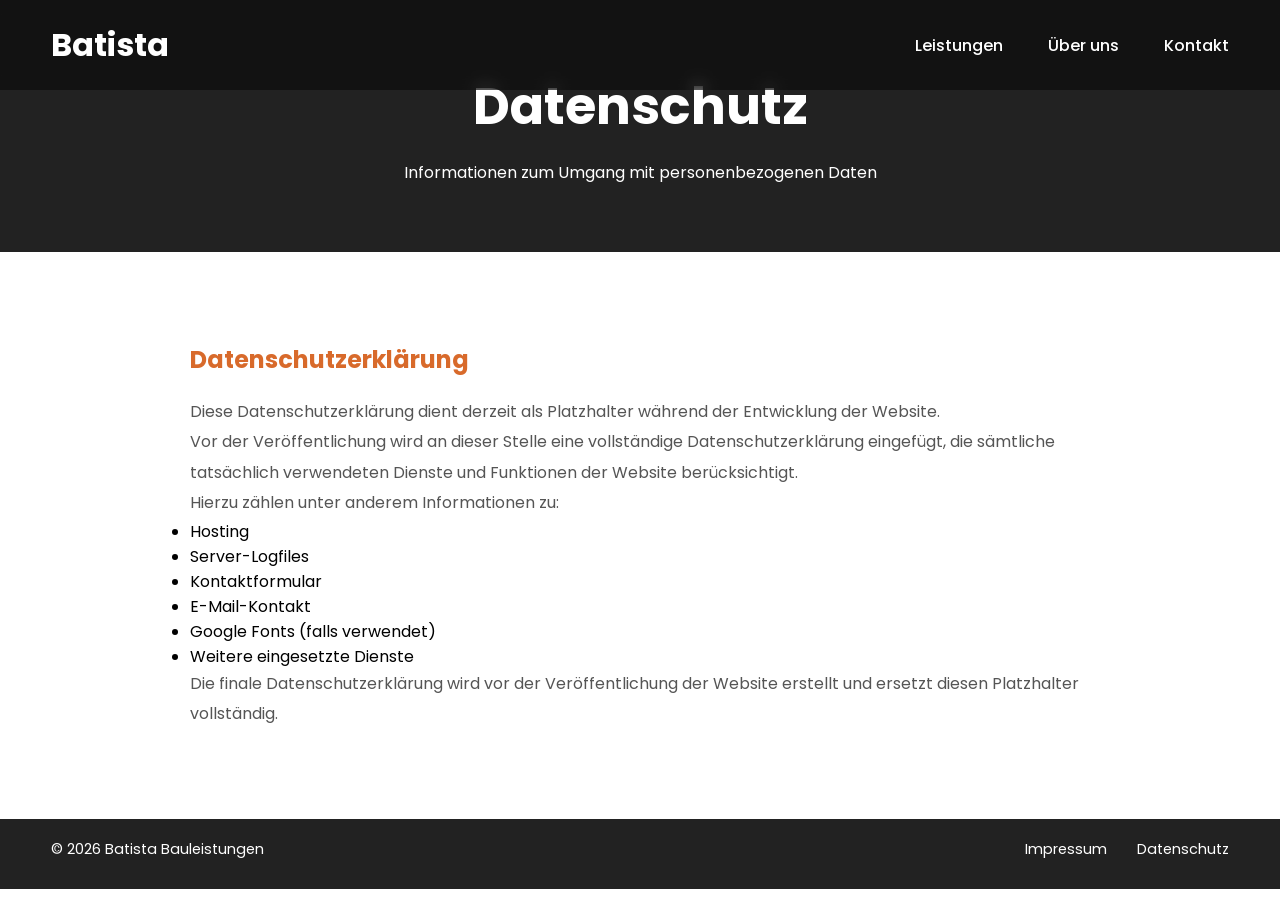
==== datenschutz.html @ be78eae0 "Initial Website" ====
<!DOCTYPE html>
<html lang="de">

<head>

    <meta charset="UTF-8">
    <meta name="viewport" content="width=device-width, initial-scale=1.0">

    <title>Datenschutz | Batista Bauleistungen</title>

    <meta name="description" content="Datenschutzerklärung von Batista Bauleistungen">

    <link rel="preconnect" href="https://fonts.googleapis.com">
    <link rel="preconnect" href="https://fonts.gstatic.com" crossorigin>

    <link href="https://fonts.googleapis.com/css2?family=Poppins:wght@300;400;500;600;700&display=swap"
        rel="stylesheet">

    <link rel="stylesheet" href="css/style.css">
    <link rel="stylesheet" href="css/nav.css">
    <link rel="stylesheet" href="css/legal.css">
    <link rel="stylesheet" href="css/footer.css">
    <link rel="stylesheet" href="css/responsive.css">

</head>

<body>

    <nav class="nav">

        <div class="container">

            <div class="logo">

                <a href="index.html">Batista</a>

            </div>

            <div class="hamburger">
                <span></span>
                <span></span>
                <span></span>
            </div>

            <div class="navLinks">

                <div class="dropdown">

                    <a href="#">Leistungen</a>

                    <div class="dropdownContent">

                        <a href="innenausbau.html">Innenausbau</a>
                        
                        <a href="galabau.html">GaLa-Bau</a>

                    </div>

                </div>

                <a href="ueber-uns.html">Über uns</a>
                
                <a href="kontakt.html">Kontakt</a>

                <a class="mobileOnly" href="impressum.html">Impressum</a>
                
                <a class="mobileOnly" href="datenschutz.html">Datenschutz</a>

            </div>

        </div>

    </nav>

    <div class="navOverlay"></div>

    <header class="hero">

        <div class="heroOverlay">

            <h1>Datenschutz</h1>

            <p>

                Informationen zum Umgang mit personenbezogenen Daten

            </p>

        </div>

    </header>

    <main>

        <section class="legal">

            <div class="container">

                <h2>Datenschutzerklärung</h2>

                <p>

                    Diese Datenschutzerklärung dient derzeit als Platzhalter während der Entwicklung der Website.

                </p>

                <p>

                    Vor der Veröffentlichung wird an dieser Stelle eine vollständige Datenschutzerklärung eingefügt, die
                    sämtliche tatsächlich verwendeten Dienste und Funktionen der Website berücksichtigt.

                </p>

                <p>

                    Hierzu zählen unter anderem Informationen zu:

                </p>

                <ul>

                    <li>Hosting</li>

                    <li>Server-Logfiles</li>

                    <li>Kontaktformular</li>

                    <li>E-Mail-Kontakt</li>

                    <li>Google Fonts (falls verwendet)</li>

                    <li>Weitere eingesetzte Dienste</li>

                </ul>

                <p>

                    Die finale Datenschutzerklärung wird vor der Veröffentlichung der Website erstellt und ersetzt
                    diesen Platzhalter vollständig.

                </p>

            </div>

        </section>

    </main>

    <footer>

        <div class="container footerContainer">

            <div class="footerLeft">

                <p>© 2026 Batista Bauleistungen</p>

            </div>

            <div class="footerRight">

                <a href="impressum.html">Impressum</a>

                <a href="datenschutz.html">Datenschutz</a>

            </div>

        </div>

    </footer>

    <script src="js/navigation.js"></script>

</body>

</html>
---- css/style.css ----
/* ===========================
   Grundeinstellungen
=========================== */

*{

    margin:0;
    padding:0;
    box-sizing:border-box;

}

:root{

    --primary:#d86a2b;

    --dark:#222;

    --light:#fff;

    --gray:#f5f5f5;

}

html{

    scroll-behavior:smooth;

}

body{

    font-family:'Poppins',sans-serif;

    overflow-x:hidden;

    background:#fff;

}

.container{

    width:min(1400px,92%);

    margin:auto;

}

a{

    text-decoration:none;

    color:inherit;

}

img{

    display:block;

    width:100%;

}

/* ==========================
   Laptop
========================== */

@media (max-width: 1200px){

}

/* ==========================
   Tablet
========================== */

@media (max-width: 992px){

}

/* ==========================
   Smartphone
========================== */

@media (max-width: 768px){

}
---- css/nav.css ----
.nav{

    position:fixed;

    top:0;
    left:0;

    width:100%;

    height:90px;

    z-index:1000;

    background:rgba(0,0,0,.45);

    backdrop-filter:blur(8px);

}

.nav .container{

    height:100%;

    display:flex;

    justify-content:space-between;

    align-items:center;

}

.logo a{

    color:white;

    font-size:2rem;

    font-weight:700;

}

.navLinks{

    display:flex;

    gap:45px;

}

.navLinks a{

    color:white;

    font-weight:500;

    transition:.3s;

}

.navLinks a:hover{

    color:var(--primary);

}

.mobileOnly{

    display:none;

}

/* Dropdown */

.dropdown{

    position:relative;

}

.dropdownContent{

    position:absolute;

    top:100%;
    left:0;

    min-width:220px;

    background:rgba(34,34,34,.95);

    backdrop-filter:blur(10px);

    border-radius:8px;

    opacity:0;
    visibility:hidden;

    transform:translateY(10px);

    transition:.3s;

    overflow:hidden;

}

.dropdownContent a{

    display:block;

    padding:14px 20px;

    white-space:nowrap;

}

.dropdownContent a:hover{

    background:rgba(255,255,255,.08);

}

.dropdown:hover .dropdownContent{

    opacity:1;

    visibility:visible;

    transform:translateY(0);

}

/* ==========================
   Hamburger
========================== */

.hamburger{

    display:none;

    width:34px;
    height:30px;

    cursor:pointer;

    z-index:1002;

}

.hamburger span{

    display:block;

    width:100%;
    height: 3px;

    margin:3px 0;

    background:white;

    transition:.3s;

}

/* Overlay */

.navOverlay{

    position:fixed;

    inset:0;

    background:rgba(0,0,0,.45);

    opacity:0;

    visibility:hidden;

    transition:.3s;

    z-index:998;

}

.navOverlay.active{

    opacity:1;

    visibility:visible;

}
---- css/legal.css ----
/* ==========================
   Hero
========================== */

.hero{

    height:28vh;

    background:#222;

    position:relative;

}

.heroOverlay{

    position:absolute;

    inset:0;

    display:flex;

    flex-direction:column;

    justify-content:center;

    align-items:center;

    color:white;

    text-align:center;

}

.heroOverlay h1{

    font-size:3.2rem;

    margin-bottom:15px;

}

/* ==========================
   Inhalt
========================== */

.legal{

    padding:90px 0;

}

.legal .container{

    max-width:900px;

}

.legal h2{

    margin-top:50px;

    margin-bottom:20px;

    color:var(--primary);

}

.legal h2:first-child{

    margin-top:0;

}

.legal p{

    line-height:1.9;

    color:#555;

}

@media (max-width:768px){

    .heroOverlay h1{
        font-size:2.3rem;
    }

    .heroOverlay p{
        font-size:1rem;
        width:90%;
    }

    .legal{
        padding:60px 0;
    }

    .legal h2{
        font-size:1.5rem;
    }

}
---- css/footer.css ----
/* ===========================
   Footer
=========================== */

footer{

    width:100%;

    min-height:70px;

    background:#222;

    z-index: 10;

}

.footerContainer{

    display:flex;

    justify-content:space-between;

    align-items:center;

    padding:20px 0px 20px 0px;

}


.footerLeft p{

    color:white;

    font-size:.9rem;

}

.footerRight{

    display:flex;

    gap:30px;

}

.footerRight a{

    color:white;

    font-size:.9rem;

    transition:.3s;

}

.footerRight a:hover{

    color:var(--primary);

}

@media(max-width:700px){

    footer{

        height:auto;

        padding:15px 0;

    }

    .footerContainer{

        flex-direction:column;

        gap:10px;

    }

}
---- css/responsive.css ----
.mobileOnlyReverse {
    display: block;
}

/* ==========================================
   Laptop
========================================== */

@media (max-width:1200px) {

    .container {

        width: 90%;

    }

}

/* ==========================================
   Tablet
========================================== */

@media (max-width:992px) {

    .container {

        width: 92%;

    }

}

/* ==========================================
   Smartphone Navigation
========================================== */

@media (max-width:768px) {

    .nav {

        height: 70px;

    }

    .nav .container {

        justify-content: space-between;

    }

    .hamburger {

        display: flex;
        flex-direction: column;
        justify-content: center;

        width: 34px;
        height: 30px;

    }

    .navLinks {

        position: fixed;

        top: 0;
        right: -320px;

        width: 300px;
        height: 100vh;

        padding: 100px 30px;

        display: flex;
        flex-direction: column;
        align-items: flex-start;
        gap: 25px;

        background: #1f1f1f;

        transition: .35s;

        z-index: 999;

    }

    .navLinks.active {

        right: 0;

    }

    .mobileOnly {

        display: block;

    }

    .aboutImage.mobileOnly {
        margin: 30px 0;
    }

    .dropdown {

        width: 100%;

    }

    .dropdownContent {

        position: static;

        opacity: 1;
        visibility: visible;

        transform: none;

        background: none;

        min-width: 100%;

        padding-left: 20px;

        border-radius: 0;

    }

    .dropdownContent a {

        padding: 10px 0;

    }

    .mobileOnlyReverse {
        display: none;
    }

}
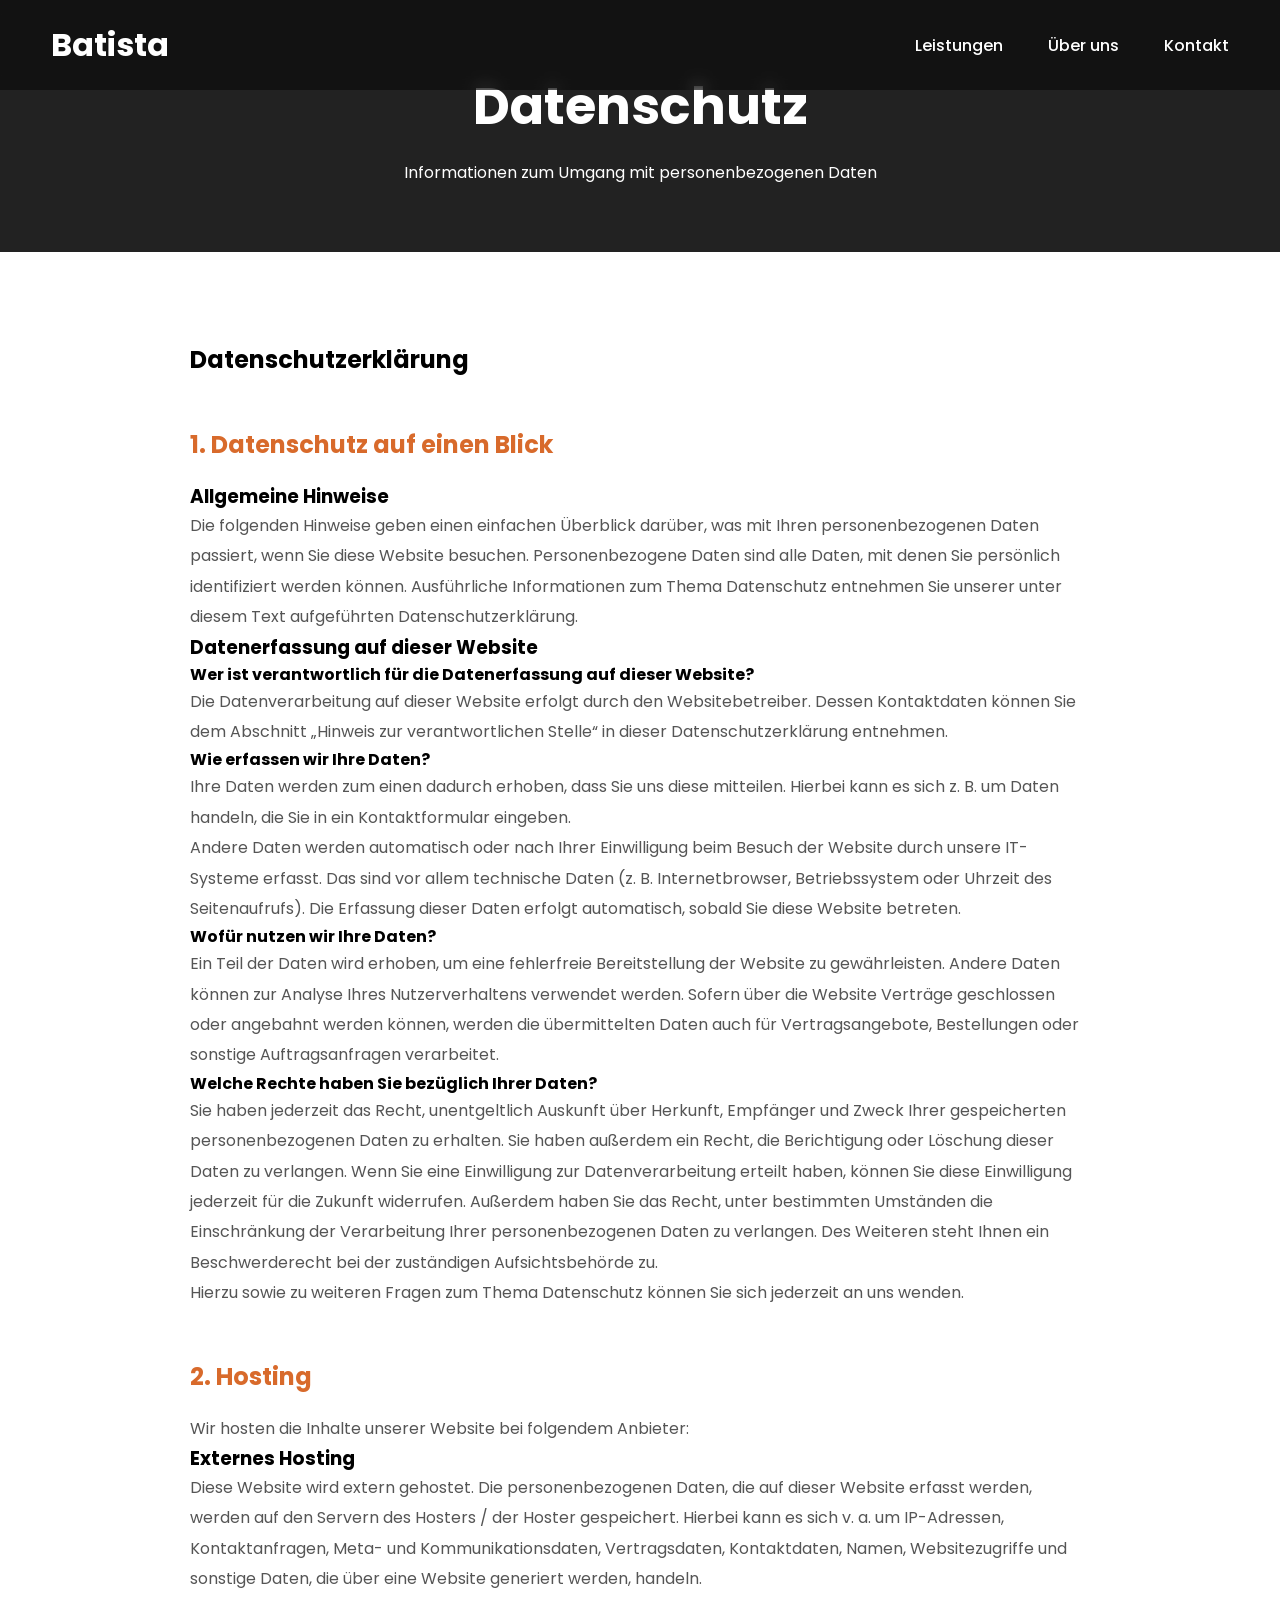
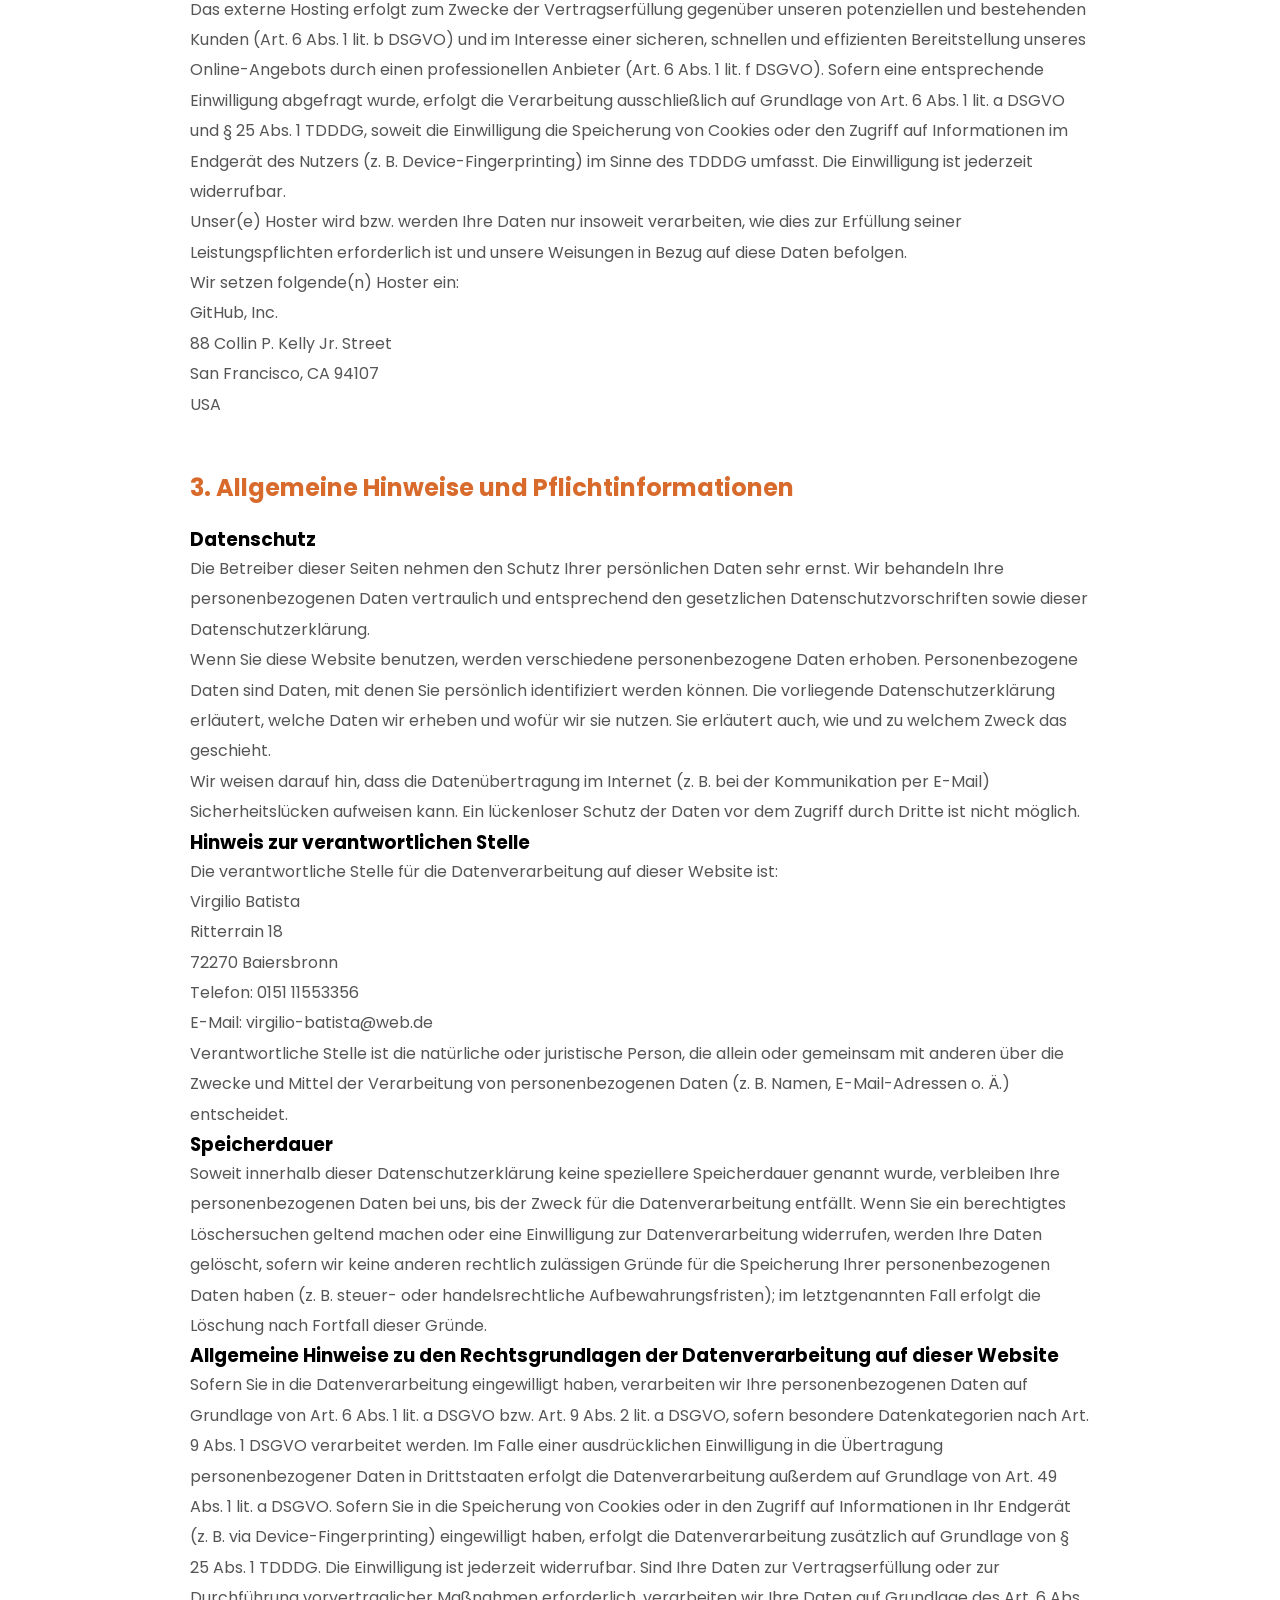
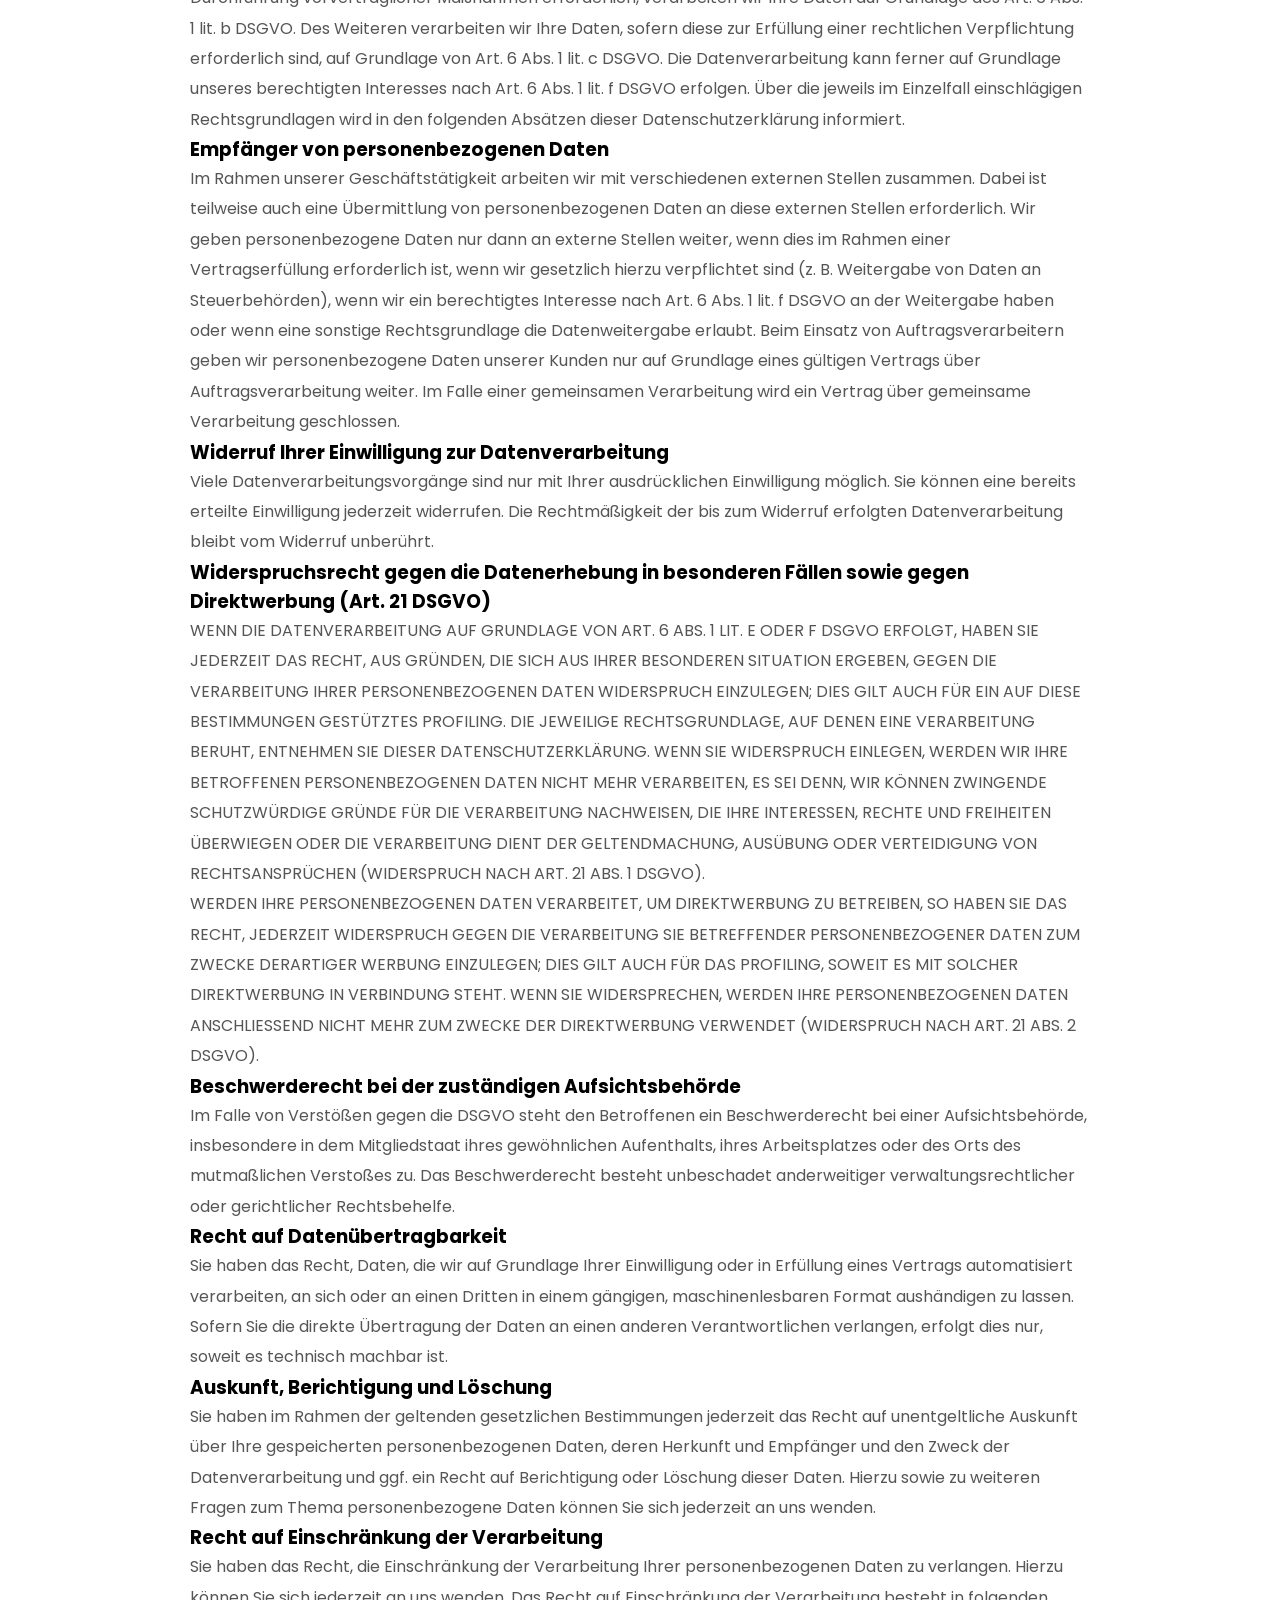
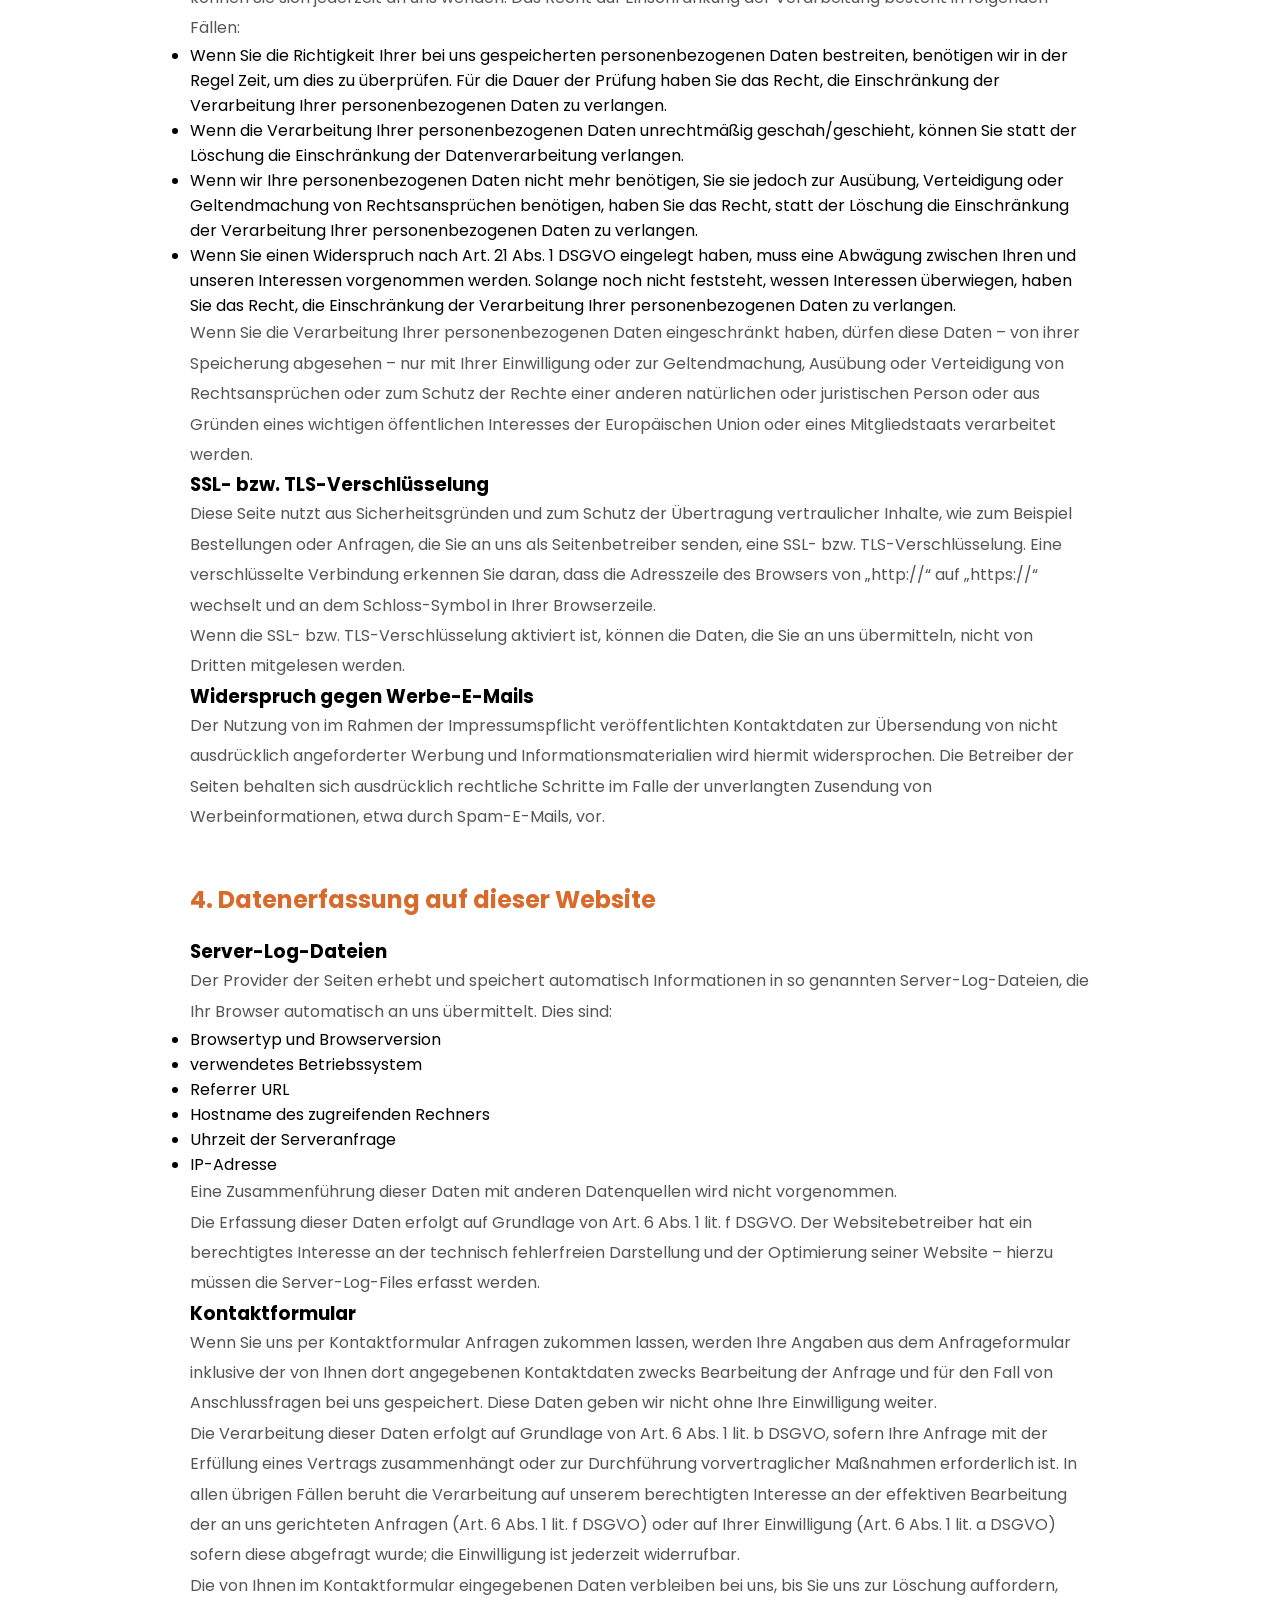
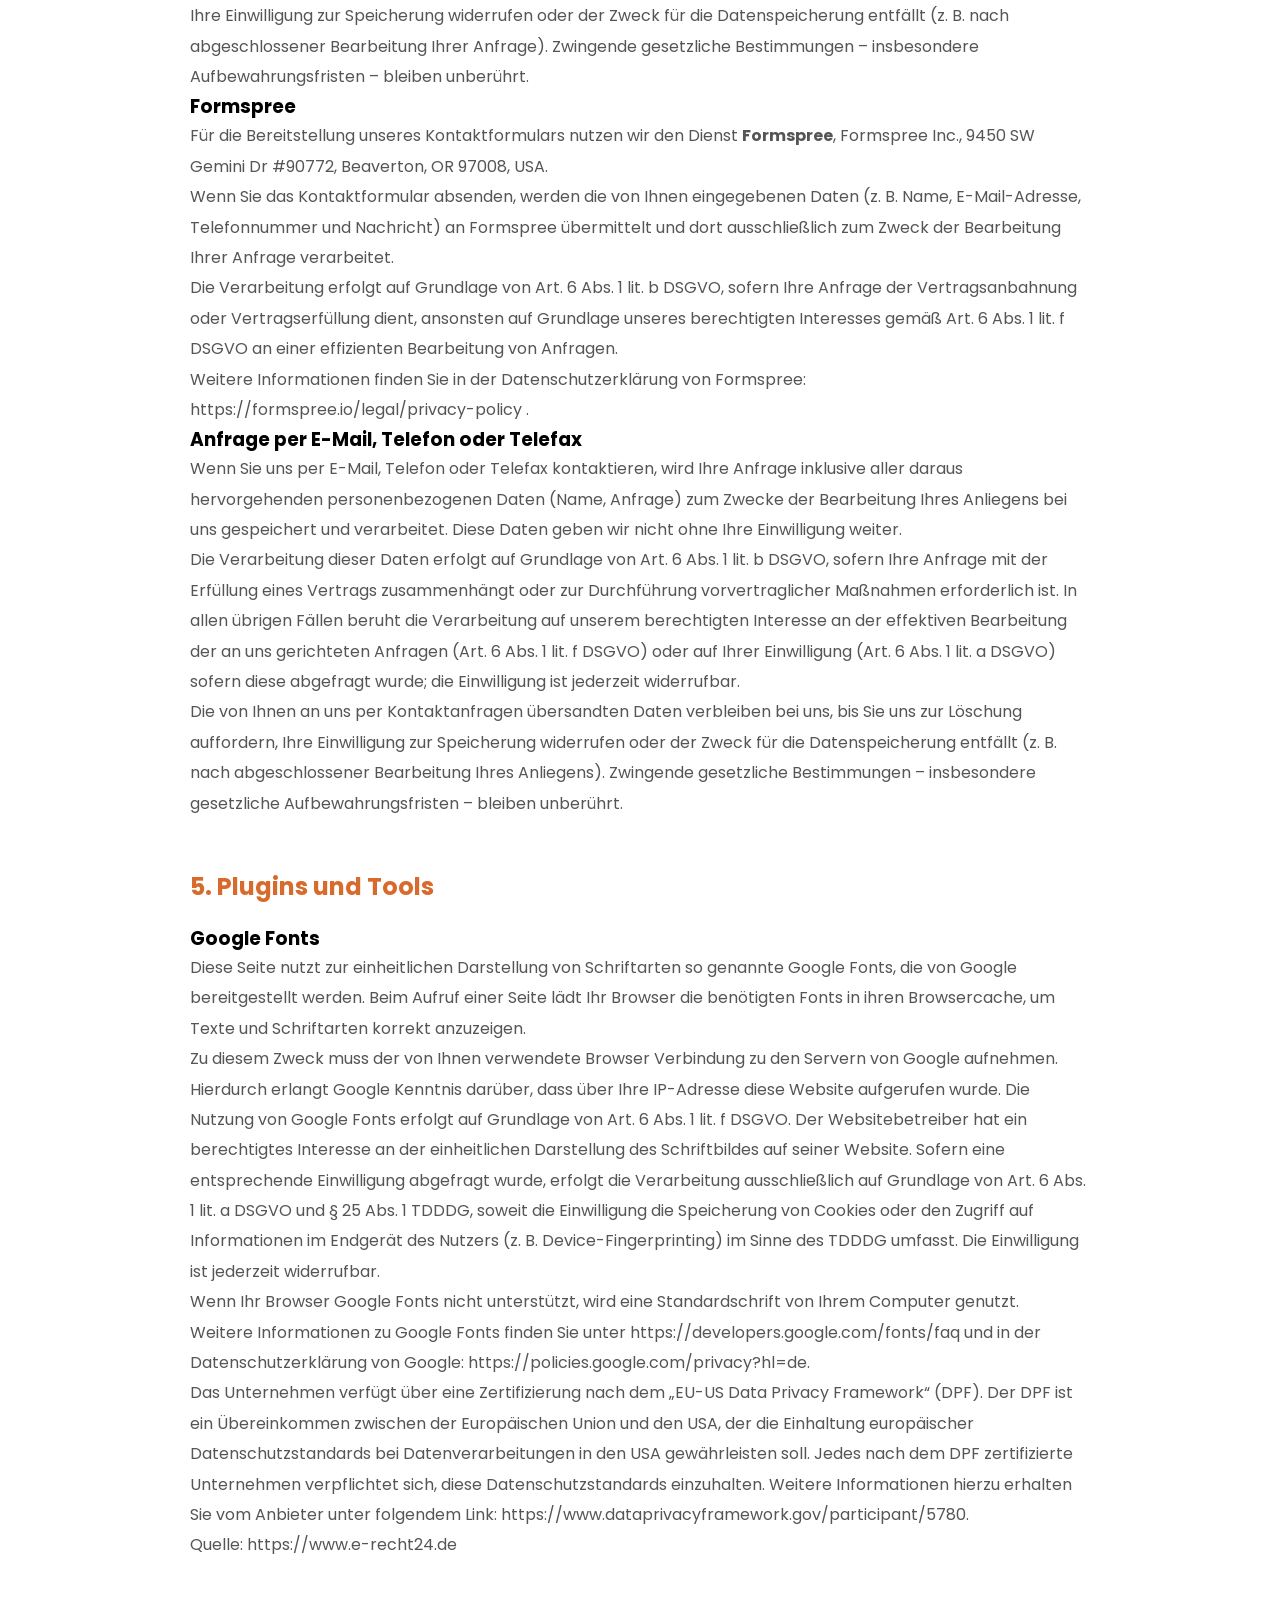
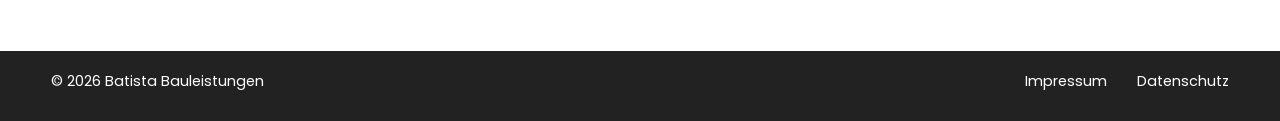
==== commit 8e15561b: "upload ready" ====
--- a/datenschutz.html
+++ b/datenschutz.html
@@ -1,175 +1,598 @@
 <!DOCTYPE html>
 <html lang="de">
 
-<head>
-
-    <meta charset="UTF-8">
-    <meta name="viewport" content="width=device-width, initial-scale=1.0">
-
-    <title>Datenschutz | Batista Bauleistungen</title>
-
-    <meta name="description" content="Datenschutzerklärung von Batista Bauleistungen">
-
-    <link rel="preconnect" href="https://fonts.googleapis.com">
-    <link rel="preconnect" href="https://fonts.gstatic.com" crossorigin>
-
-    <link href="https://fonts.googleapis.com/css2?family=Poppins:wght@300;400;500;600;700&display=swap"
-        rel="stylesheet">
-
-    <link rel="stylesheet" href="css/style.css">
-    <link rel="stylesheet" href="css/nav.css">
-    <link rel="stylesheet" href="css/legal.css">
-    <link rel="stylesheet" href="css/footer.css">
-    <link rel="stylesheet" href="css/responsive.css">
-
-</head>
-
-<body>
-
-    <nav class="nav">
-
-        <div class="container">
-
-            <div class="logo">
-
-                <a href="index.html">Batista</a>
+    <head>
+
+        <meta charset="UTF-8">
+        <meta name="viewport" content="width=device-width, initial-scale=1.0">
+
+        <title>Datenschutz | Batista Bauleistungen</title>
+
+        <meta name="description"
+            content="Datenschutzerklärung von Batista Bauleistungen">
+
+        <link rel="preconnect" href="https://fonts.googleapis.com">
+        <link rel="preconnect" href="https://fonts.gstatic.com" crossorigin>
+
+        <link
+            href="https://fonts.googleapis.com/css2?family=Poppins:wght@300;400;500;600;700&display=swap"
+            rel="stylesheet">
+
+        <link rel="stylesheet" href="css/style.css">
+        <link rel="stylesheet" href="css/nav.css">
+        <link rel="stylesheet" href="css/legal.css">
+        <link rel="stylesheet" href="css/footer.css">
+        <link rel="stylesheet" href="css/responsive.css">
+
+    </head>
+
+    <body>
+
+        <nav class="nav">
+
+            <div class="container">
+
+                <div class="logo">
+
+                    <a href="index.html">Batista</a>
+
+                </div>
+
+                <div class="hamburger">
+                    <span></span>
+                    <span></span>
+                    <span></span>
+                </div>
+
+                <div class="navLinks">
+
+                    <div class="dropdown">
+
+                        <a href="#">Leistungen</a>
+
+                        <div class="dropdownContent">
+
+                            <a href="innenausbau.html">Innenausbau</a>
+
+                            <a href="galabau.html">GaLa-Bau</a>
+
+                        </div>
+
+                    </div>
+
+                    <a href="ueber-uns.html">Über uns</a>
+
+                    <a href="kontakt.html">Kontakt</a>
+
+                    <a class="mobileOnly" href="impressum.html">Impressum</a>
+
+                    <a class="mobileOnly"
+                        href="datenschutz.html">Datenschutz</a>
+
+                </div>
 
             </div>
 
-            <div class="hamburger">
-                <span></span>
-                <span></span>
-                <span></span>
+        </nav>
+
+        <div class="navOverlay"></div>
+
+        <header class="hero">
+
+            <div class="heroOverlay">
+
+                <h1>Datenschutz</h1>
+
+                <p>
+
+                    Informationen zum Umgang mit personenbezogenen Daten
+
+                </p>
+
             </div>
 
-            <div class="navLinks">
-
-                <div class="dropdown">
-
-                    <a href="#">Leistungen</a>
-
-                    <div class="dropdownContent">
-
-                        <a href="innenausbau.html">Innenausbau</a>
-                        
-                        <a href="galabau.html">GaLa-Bau</a>
-
-                    </div>
+        </header>
+
+        <main>
+
+            <section class="legal">
+
+                <div class="container">
+
+                    <h1>Datenschutz&shy;erkl&auml;rung</h1>
+                    <h2>1. Datenschutz auf einen Blick</h2>
+                    <h3>Allgemeine Hinweise</h3> <p>Die folgenden Hinweise geben
+                        einen einfachen &Uuml;berblick dar&uuml;ber, was mit
+                        Ihren personenbezogenen Daten passiert, wenn Sie diese
+                        Website besuchen. Personenbezogene Daten sind alle
+                        Daten, mit denen Sie pers&ouml;nlich identifiziert
+                        werden k&ouml;nnen. Ausf&uuml;hrliche Informationen zum
+                        Thema Datenschutz entnehmen Sie unserer unter diesem
+                        Text aufgef&uuml;hrten Datenschutzerkl&auml;rung.</p>
+                    <h3>Datenerfassung auf dieser Website</h3> <h4>Wer ist
+                        verantwortlich f&uuml;r die Datenerfassung auf dieser
+                        Website?</h4> <p>Die Datenverarbeitung auf dieser
+                        Website erfolgt durch den Websitebetreiber. Dessen
+                        Kontaktdaten k&ouml;nnen Sie dem Abschnitt
+                        &bdquo;Hinweis zur verantwortlichen Stelle&ldquo; in
+                        dieser Datenschutzerkl&auml;rung entnehmen.</p> <h4>Wie
+                        erfassen wir Ihre Daten?</h4> <p>Ihre Daten werden zum
+                        einen dadurch erhoben, dass Sie uns diese mitteilen.
+                        Hierbei kann es sich z.&nbsp;B. um Daten handeln, die
+                        Sie in ein Kontaktformular eingeben.</p> <p>Andere Daten
+                        werden automatisch oder nach Ihrer Einwilligung beim
+                        Besuch der Website durch unsere IT-Systeme erfasst. Das
+                        sind vor allem technische Daten (z.&nbsp;B.
+                        Internetbrowser, Betriebssystem oder Uhrzeit des
+                        Seitenaufrufs). Die Erfassung dieser Daten erfolgt
+                        automatisch, sobald Sie diese Website betreten.</p>
+                    <h4>Wof&uuml;r nutzen wir Ihre Daten?</h4> <p>Ein Teil der
+                        Daten wird erhoben, um eine fehlerfreie Bereitstellung
+                        der Website zu gew&auml;hrleisten. Andere Daten
+                        k&ouml;nnen zur Analyse Ihres Nutzerverhaltens verwendet
+                        werden. Sofern &uuml;ber die Website Vertr&auml;ge
+                        geschlossen oder angebahnt werden k&ouml;nnen, werden
+                        die &uuml;bermittelten Daten auch f&uuml;r
+                        Vertragsangebote, Bestellungen oder sonstige
+                        Auftragsanfragen verarbeitet.</p> <h4>Welche Rechte
+                        haben Sie bez&uuml;glich Ihrer Daten?</h4> <p>Sie haben
+                        jederzeit das Recht, unentgeltlich Auskunft &uuml;ber
+                        Herkunft, Empf&auml;nger und Zweck Ihrer gespeicherten
+                        personenbezogenen Daten zu erhalten. Sie haben
+                        au&szlig;erdem ein Recht, die Berichtigung oder
+                        L&ouml;schung dieser Daten zu verlangen. Wenn Sie eine
+                        Einwilligung zur Datenverarbeitung erteilt haben,
+                        k&ouml;nnen Sie diese Einwilligung jederzeit f&uuml;r
+                        die Zukunft widerrufen. Au&szlig;erdem haben Sie das
+                        Recht, unter bestimmten Umst&auml;nden die
+                        Einschr&auml;nkung der Verarbeitung Ihrer
+                        personenbezogenen Daten zu verlangen. Des Weiteren steht
+                        Ihnen ein Beschwerderecht bei der zust&auml;ndigen
+                        Aufsichtsbeh&ouml;rde zu.</p> <p>Hierzu sowie zu
+                        weiteren Fragen zum Thema Datenschutz k&ouml;nnen Sie
+                        sich jederzeit an uns wenden.</p>
+                    <h2>2. Hosting</h2>
+                    <p>Wir hosten die Inhalte unserer Website bei folgendem
+                        Anbieter:</p>
+                    <h3>Externes Hosting</h3> <p>Diese Website wird extern
+                        gehostet. Die personenbezogenen Daten, die auf dieser
+                        Website erfasst werden, werden auf den Servern des
+                        Hosters / der Hoster gespeichert. Hierbei kann es sich
+                        v.&nbsp;a. um IP-Adressen, Kontaktanfragen, Meta- und
+                        Kommunikationsdaten, Vertragsdaten, Kontaktdaten, Namen,
+                        Websitezugriffe und sonstige Daten, die &uuml;ber eine
+                        Website generiert werden, handeln.</p> <p>Das externe
+                        Hosting erfolgt zum Zwecke der Vertragserf&uuml;llung
+                        gegen&uuml;ber unseren potenziellen und bestehenden
+                        Kunden (Art. 6 Abs. 1 lit. b DSGVO) und im Interesse
+                        einer sicheren, schnellen und effizienten Bereitstellung
+                        unseres Online-Angebots durch einen professionellen
+                        Anbieter (Art. 6 Abs. 1 lit. f DSGVO). Sofern eine
+                        entsprechende Einwilligung abgefragt wurde, erfolgt die
+                        Verarbeitung ausschlie&szlig;lich auf Grundlage von Art.
+                        6 Abs. 1 lit. a DSGVO und &sect; 25 Abs. 1 TDDDG, soweit
+                        die Einwilligung die Speicherung von Cookies oder den
+                        Zugriff auf Informationen im Endger&auml;t des Nutzers
+                        (z.&nbsp;B. Device-Fingerprinting) im Sinne des TDDDG
+                        umfasst. Die Einwilligung ist jederzeit widerrufbar.</p>
+                    <p>Unser(e) Hoster wird bzw. werden Ihre Daten nur insoweit
+                        verarbeiten, wie dies zur Erf&uuml;llung seiner
+                        Leistungspflichten erforderlich ist und unsere Weisungen
+                        in Bezug auf diese Daten befolgen.</p> <p>Wir setzen
+                        folgende(n) Hoster ein:</p>
+                    <p>GitHub, Inc.<br />
+                        88 Collin P. Kelly Jr. Street<br />
+                        San Francisco, CA 94107<br />
+                        USA</p>
+                    <h2>3. Allgemeine Hinweise und
+                        Pflicht&shy;informationen</h2>
+                    <h3>Datenschutz</h3> <p>Die Betreiber dieser Seiten nehmen
+                        den Schutz Ihrer pers&ouml;nlichen Daten sehr ernst. Wir
+                        behandeln Ihre personenbezogenen Daten vertraulich und
+                        entsprechend den gesetzlichen Datenschutzvorschriften
+                        sowie dieser Datenschutzerkl&auml;rung.</p> <p>Wenn Sie
+                        diese Website benutzen, werden verschiedene
+                        personenbezogene Daten erhoben. Personenbezogene Daten
+                        sind Daten, mit denen Sie pers&ouml;nlich identifiziert
+                        werden k&ouml;nnen. Die vorliegende
+                        Datenschutzerkl&auml;rung erl&auml;utert, welche Daten
+                        wir erheben und wof&uuml;r wir sie nutzen. Sie
+                        erl&auml;utert auch, wie und zu welchem Zweck das
+                        geschieht.</p> <p>Wir weisen darauf hin, dass die
+                        Daten&uuml;bertragung im Internet (z.&nbsp;B. bei der
+                        Kommunikation per E-Mail) Sicherheitsl&uuml;cken
+                        aufweisen kann. Ein l&uuml;ckenloser Schutz der Daten
+                        vor dem Zugriff durch Dritte ist nicht m&ouml;glich.</p>
+                    <h3>Hinweis zur verantwortlichen Stelle</h3> <p>Die
+                        verantwortliche Stelle f&uuml;r die Datenverarbeitung
+                        auf dieser Website ist:</p> <p>Virgilio Batista<br />
+                        Ritterrain 18<br />
+                        72270 Baiersbronn</p>
+
+                    <p>Telefon: 0151 11553356<br />
+                        E-Mail: virgilio-batista@web.de</p>
+                    <p>Verantwortliche Stelle ist die nat&uuml;rliche oder
+                        juristische Person, die allein oder gemeinsam mit
+                        anderen &uuml;ber die Zwecke und Mittel der Verarbeitung
+                        von personenbezogenen Daten (z.&nbsp;B. Namen,
+                        E-Mail-Adressen o. &Auml;.) entscheidet.</p>
+
+                    <h3>Speicherdauer</h3> <p>Soweit innerhalb dieser
+                        Datenschutzerkl&auml;rung keine speziellere
+                        Speicherdauer genannt wurde, verbleiben Ihre
+                        personenbezogenen Daten bei uns, bis der Zweck f&uuml;r
+                        die Datenverarbeitung entf&auml;llt. Wenn Sie ein
+                        berechtigtes L&ouml;schersuchen geltend machen oder eine
+                        Einwilligung zur Datenverarbeitung widerrufen, werden
+                        Ihre Daten gel&ouml;scht, sofern wir keine anderen
+                        rechtlich zul&auml;ssigen Gr&uuml;nde f&uuml;r die
+                        Speicherung Ihrer personenbezogenen Daten haben
+                        (z.&nbsp;B. steuer- oder handelsrechtliche
+                        Aufbewahrungsfristen); im letztgenannten Fall erfolgt
+                        die L&ouml;schung nach Fortfall dieser Gr&uuml;nde.</p>
+                    <h3>Allgemeine Hinweise zu den Rechtsgrundlagen der
+                        Datenverarbeitung auf dieser Website</h3> <p>Sofern Sie
+                        in die Datenverarbeitung eingewilligt haben, verarbeiten
+                        wir Ihre personenbezogenen Daten auf Grundlage von Art.
+                        6 Abs. 1 lit. a DSGVO bzw. Art. 9 Abs. 2 lit. a DSGVO,
+                        sofern besondere Datenkategorien nach Art. 9 Abs. 1
+                        DSGVO verarbeitet werden. Im Falle einer
+                        ausdr&uuml;cklichen Einwilligung in die &Uuml;bertragung
+                        personenbezogener Daten in Drittstaaten erfolgt die
+                        Datenverarbeitung au&szlig;erdem auf Grundlage von Art.
+                        49 Abs. 1 lit. a DSGVO. Sofern Sie in die Speicherung
+                        von Cookies oder in den Zugriff auf Informationen in Ihr
+                        Endger&auml;t (z.&nbsp;B. via Device-Fingerprinting)
+                        eingewilligt haben, erfolgt die Datenverarbeitung
+                        zus&auml;tzlich auf Grundlage von &sect; 25 Abs. 1
+                        TDDDG. Die Einwilligung ist jederzeit widerrufbar. Sind
+                        Ihre Daten zur Vertragserf&uuml;llung oder zur
+                        Durchf&uuml;hrung vorvertraglicher Ma&szlig;nahmen
+                        erforderlich, verarbeiten wir Ihre Daten auf Grundlage
+                        des Art. 6 Abs. 1 lit. b DSGVO. Des Weiteren verarbeiten
+                        wir Ihre Daten, sofern diese zur Erf&uuml;llung einer
+                        rechtlichen Verpflichtung erforderlich sind, auf
+                        Grundlage von Art. 6 Abs. 1 lit. c DSGVO. Die
+                        Datenverarbeitung kann ferner auf Grundlage unseres
+                        berechtigten Interesses nach Art. 6 Abs. 1 lit. f DSGVO
+                        erfolgen. &Uuml;ber die jeweils im Einzelfall
+                        einschl&auml;gigen Rechtsgrundlagen wird in den
+                        folgenden Abs&auml;tzen dieser Datenschutzerkl&auml;rung
+                        informiert.</p>
+                    <h3>Empf&auml;nger von personenbezogenen Daten</h3> <p>Im
+                        Rahmen unserer Gesch&auml;ftst&auml;tigkeit arbeiten wir
+                        mit verschiedenen externen Stellen zusammen. Dabei ist
+                        teilweise auch eine &Uuml;bermittlung von
+                        personenbezogenen Daten an diese externen Stellen
+                        erforderlich. Wir geben personenbezogene Daten nur dann
+                        an externe Stellen weiter, wenn dies im Rahmen einer
+                        Vertragserf&uuml;llung erforderlich ist, wenn wir
+                        gesetzlich hierzu verpflichtet sind (z.&nbsp;B.
+                        Weitergabe von Daten an Steuerbeh&ouml;rden), wenn wir
+                        ein berechtigtes Interesse nach Art. 6 Abs. 1 lit. f
+                        DSGVO an der Weitergabe haben oder wenn eine sonstige
+                        Rechtsgrundlage die Datenweitergabe erlaubt. Beim
+                        Einsatz von Auftragsverarbeitern geben wir
+                        personenbezogene Daten unserer Kunden nur auf Grundlage
+                        eines g&uuml;ltigen Vertrags &uuml;ber
+                        Auftragsverarbeitung weiter. Im Falle einer gemeinsamen
+                        Verarbeitung wird ein Vertrag &uuml;ber gemeinsame
+                        Verarbeitung geschlossen.</p>
+                    <h3>Widerruf Ihrer Einwilligung zur Datenverarbeitung</h3>
+                    <p>Viele Datenverarbeitungsvorg&auml;nge sind nur mit Ihrer
+                        ausdr&uuml;cklichen Einwilligung m&ouml;glich. Sie
+                        k&ouml;nnen eine bereits erteilte Einwilligung jederzeit
+                        widerrufen. Die Rechtm&auml;&szlig;igkeit der bis zum
+                        Widerruf erfolgten Datenverarbeitung bleibt vom Widerruf
+                        unber&uuml;hrt.</p>
+                    <h3>Widerspruchsrecht gegen die Datenerhebung in besonderen
+                        F&auml;llen sowie gegen Direktwerbung (Art. 21
+                        DSGVO)</h3> <p>WENN DIE DATENVERARBEITUNG AUF GRUNDLAGE
+                        VON ART. 6 ABS. 1 LIT. E ODER F DSGVO ERFOLGT, HABEN SIE
+                        JEDERZEIT DAS RECHT, AUS GR&Uuml;NDEN, DIE SICH AUS
+                        IHRER BESONDEREN SITUATION ERGEBEN, GEGEN DIE
+                        VERARBEITUNG IHRER PERSONENBEZOGENEN DATEN WIDERSPRUCH
+                        EINZULEGEN; DIES GILT AUCH F&Uuml;R EIN AUF DIESE
+                        BESTIMMUNGEN GEST&Uuml;TZTES PROFILING. DIE JEWEILIGE
+                        RECHTSGRUNDLAGE, AUF DENEN EINE VERARBEITUNG BERUHT,
+                        ENTNEHMEN SIE DIESER DATENSCHUTZERKL&Auml;RUNG. WENN SIE
+                        WIDERSPRUCH EINLEGEN, WERDEN WIR IHRE BETROFFENEN
+                        PERSONENBEZOGENEN DATEN NICHT MEHR VERARBEITEN, ES SEI
+                        DENN, WIR K&Ouml;NNEN ZWINGENDE SCHUTZW&Uuml;RDIGE
+                        GR&Uuml;NDE F&Uuml;R DIE VERARBEITUNG NACHWEISEN, DIE
+                        IHRE INTERESSEN, RECHTE UND FREIHEITEN &Uuml;BERWIEGEN
+                        ODER DIE VERARBEITUNG DIENT DER GELTENDMACHUNG,
+                        AUS&Uuml;BUNG ODER VERTEIDIGUNG VON
+                        RECHTSANSPR&Uuml;CHEN (WIDERSPRUCH NACH ART. 21 ABS. 1
+                        DSGVO).</p> <p>WERDEN IHRE PERSONENBEZOGENEN DATEN
+                        VERARBEITET, UM DIREKTWERBUNG ZU BETREIBEN, SO HABEN SIE
+                        DAS RECHT, JEDERZEIT WIDERSPRUCH GEGEN DIE VERARBEITUNG
+                        SIE BETREFFENDER PERSONENBEZOGENER DATEN ZUM ZWECKE
+                        DERARTIGER WERBUNG EINZULEGEN; DIES GILT AUCH F&Uuml;R
+                        DAS PROFILING, SOWEIT ES MIT SOLCHER DIREKTWERBUNG IN
+                        VERBINDUNG STEHT. WENN SIE WIDERSPRECHEN, WERDEN IHRE
+                        PERSONENBEZOGENEN DATEN ANSCHLIESSEND NICHT MEHR ZUM
+                        ZWECKE DER DIREKTWERBUNG VERWENDET (WIDERSPRUCH NACH
+                        ART. 21 ABS. 2 DSGVO).</p>
+                    <h3>Beschwerde&shy;recht bei der zust&auml;ndigen
+                        Aufsichts&shy;beh&ouml;rde</h3> <p>Im Falle von
+                        Verst&ouml;&szlig;en gegen die DSGVO steht den
+                        Betroffenen ein Beschwerderecht bei einer
+                        Aufsichtsbeh&ouml;rde, insbesondere in dem Mitgliedstaat
+                        ihres gew&ouml;hnlichen Aufenthalts, ihres
+                        Arbeitsplatzes oder des Orts des mutma&szlig;lichen
+                        Versto&szlig;es zu. Das Beschwerderecht besteht
+                        unbeschadet anderweitiger verwaltungsrechtlicher oder
+                        gerichtlicher Rechtsbehelfe.</p>
+                    <h3>Recht auf Daten&shy;&uuml;bertrag&shy;barkeit</h3>
+                    <p>Sie haben das Recht, Daten, die wir auf Grundlage Ihrer
+                        Einwilligung oder in Erf&uuml;llung eines Vertrags
+                        automatisiert verarbeiten, an sich oder an einen Dritten
+                        in einem g&auml;ngigen, maschinenlesbaren Format
+                        aush&auml;ndigen zu lassen. Sofern Sie die direkte
+                        &Uuml;bertragung der Daten an einen anderen
+                        Verantwortlichen verlangen, erfolgt dies nur, soweit es
+                        technisch machbar ist.</p>
+                    <h3>Auskunft, Berichtigung und L&ouml;schung</h3> <p>Sie
+                        haben im Rahmen der geltenden gesetzlichen Bestimmungen
+                        jederzeit das Recht auf unentgeltliche Auskunft
+                        &uuml;ber Ihre gespeicherten personenbezogenen Daten,
+                        deren Herkunft und Empf&auml;nger und den Zweck der
+                        Datenverarbeitung und ggf. ein Recht auf Berichtigung
+                        oder L&ouml;schung dieser Daten. Hierzu sowie zu
+                        weiteren Fragen zum Thema personenbezogene Daten
+                        k&ouml;nnen Sie sich jederzeit an uns wenden.</p>
+                    <h3>Recht auf Einschr&auml;nkung der Verarbeitung</h3>
+                    <p>Sie haben das Recht, die Einschr&auml;nkung der
+                        Verarbeitung Ihrer personenbezogenen Daten zu verlangen.
+                        Hierzu k&ouml;nnen Sie sich jederzeit an uns wenden. Das
+                        Recht auf Einschr&auml;nkung der Verarbeitung besteht in
+                        folgenden F&auml;llen:</p> <ul> <li>Wenn Sie die
+                            Richtigkeit Ihrer bei uns gespeicherten
+                            personenbezogenen Daten bestreiten, ben&ouml;tigen
+                            wir in der Regel Zeit, um dies zu
+                            &uuml;berpr&uuml;fen. F&uuml;r die Dauer der
+                            Pr&uuml;fung haben Sie das Recht, die
+                            Einschr&auml;nkung der Verarbeitung Ihrer
+                            personenbezogenen Daten zu verlangen.</li> <li>Wenn
+                            die Verarbeitung Ihrer personenbezogenen Daten
+                            unrechtm&auml;&szlig;ig geschah/geschieht,
+                            k&ouml;nnen Sie statt der L&ouml;schung die
+                            Einschr&auml;nkung der Datenverarbeitung
+                            verlangen.</li> <li>Wenn wir Ihre personenbezogenen
+                            Daten nicht mehr ben&ouml;tigen, Sie sie jedoch zur
+                            Aus&uuml;bung, Verteidigung oder Geltendmachung von
+                            Rechtsanspr&uuml;chen ben&ouml;tigen, haben Sie das
+                            Recht, statt der L&ouml;schung die
+                            Einschr&auml;nkung der Verarbeitung Ihrer
+                            personenbezogenen Daten zu verlangen.</li> <li>Wenn
+                            Sie einen Widerspruch nach Art. 21 Abs. 1 DSGVO
+                            eingelegt haben, muss eine Abw&auml;gung zwischen
+                            Ihren und unseren Interessen vorgenommen werden.
+                            Solange noch nicht feststeht, wessen Interessen
+                            &uuml;berwiegen, haben Sie das Recht, die
+                            Einschr&auml;nkung der Verarbeitung Ihrer
+                            personenbezogenen Daten zu verlangen.</li> </ul>
+                    <p>Wenn Sie die Verarbeitung Ihrer personenbezogenen Daten
+                        eingeschr&auml;nkt haben, d&uuml;rfen diese Daten
+                        &ndash; von ihrer Speicherung abgesehen &ndash; nur mit
+                        Ihrer Einwilligung oder zur Geltendmachung,
+                        Aus&uuml;bung oder Verteidigung von
+                        Rechtsanspr&uuml;chen oder zum Schutz der Rechte einer
+                        anderen nat&uuml;rlichen oder juristischen Person oder
+                        aus Gr&uuml;nden eines wichtigen &ouml;ffentlichen
+                        Interesses der Europ&auml;ischen Union oder eines
+                        Mitgliedstaats verarbeitet werden.</p>
+                    <h3>SSL- bzw. TLS-Verschl&uuml;sselung</h3> <p>Diese Seite
+                        nutzt aus Sicherheitsgr&uuml;nden und zum Schutz der
+                        &Uuml;bertragung vertraulicher Inhalte, wie zum Beispiel
+                        Bestellungen oder Anfragen, die Sie an uns als
+                        Seitenbetreiber senden, eine SSL- bzw.
+                        TLS-Verschl&uuml;sselung. Eine verschl&uuml;sselte
+                        Verbindung erkennen Sie daran, dass die Adresszeile des
+                        Browsers von &bdquo;http://&ldquo; auf
+                        &bdquo;https://&ldquo; wechselt und an dem
+                        Schloss-Symbol in Ihrer Browserzeile.</p> <p>Wenn die
+                        SSL- bzw. TLS-Verschl&uuml;sselung aktiviert ist,
+                        k&ouml;nnen die Daten, die Sie an uns &uuml;bermitteln,
+                        nicht von Dritten mitgelesen werden.</p>
+                    <h3>Widerspruch gegen Werbe-E-Mails</h3> <p>Der Nutzung von
+                        im Rahmen der Impressumspflicht ver&ouml;ffentlichten
+                        Kontaktdaten zur &Uuml;bersendung von nicht
+                        ausdr&uuml;cklich angeforderter Werbung und
+                        Informationsmaterialien wird hiermit widersprochen. Die
+                        Betreiber der Seiten behalten sich ausdr&uuml;cklich
+                        rechtliche Schritte im Falle der unverlangten Zusendung
+                        von Werbeinformationen, etwa durch Spam-E-Mails,
+                        vor.</p>
+                    <h2>4. Datenerfassung auf dieser Website</h2>
+                    <h3>Server-Log-Dateien</h3> <p>Der Provider der Seiten
+                        erhebt und speichert automatisch Informationen in so
+                        genannten Server-Log-Dateien, die Ihr Browser
+                        automatisch an uns &uuml;bermittelt. Dies sind:</p> <ul>
+                        <li>Browsertyp und Browserversion</li> <li>verwendetes
+                            Betriebssystem</li> <li>Referrer URL</li>
+                        <li>Hostname des zugreifenden Rechners</li> <li>Uhrzeit
+                            der Serveranfrage</li> <li>IP-Adresse</li> </ul>
+                    <p>Eine Zusammenf&uuml;hrung dieser Daten mit anderen
+                        Datenquellen wird nicht vorgenommen.</p> <p>Die
+                        Erfassung dieser Daten erfolgt auf Grundlage von Art. 6
+                        Abs. 1 lit. f DSGVO. Der Websitebetreiber hat ein
+                        berechtigtes Interesse an der technisch fehlerfreien
+                        Darstellung und der Optimierung seiner Website &ndash;
+                        hierzu m&uuml;ssen die Server-Log-Files erfasst
+                        werden.</p>
+                    <h3>Kontaktformular</h3> <p>Wenn Sie uns per Kontaktformular
+                        Anfragen zukommen lassen, werden Ihre Angaben aus dem
+                        Anfrageformular inklusive der von Ihnen dort angegebenen
+                        Kontaktdaten zwecks Bearbeitung der Anfrage und f&uuml;r
+                        den Fall von Anschlussfragen bei uns gespeichert. Diese
+                        Daten geben wir nicht ohne Ihre Einwilligung weiter.</p>
+                    <p>Die Verarbeitung dieser Daten erfolgt auf Grundlage von
+                        Art. 6 Abs. 1 lit. b DSGVO, sofern Ihre Anfrage mit der
+                        Erf&uuml;llung eines Vertrags zusammenh&auml;ngt oder
+                        zur Durchf&uuml;hrung vorvertraglicher Ma&szlig;nahmen
+                        erforderlich ist. In allen &uuml;brigen F&auml;llen
+                        beruht die Verarbeitung auf unserem berechtigten
+                        Interesse an der effektiven Bearbeitung der an uns
+                        gerichteten Anfragen (Art. 6 Abs. 1 lit. f DSGVO) oder
+                        auf Ihrer Einwilligung (Art. 6 Abs. 1 lit. a DSGVO)
+                        sofern diese abgefragt wurde; die Einwilligung ist
+                        jederzeit widerrufbar.</p> <p>Die von Ihnen im
+                        Kontaktformular eingegebenen Daten verbleiben bei uns,
+                        bis Sie uns zur L&ouml;schung auffordern, Ihre
+                        Einwilligung zur Speicherung widerrufen oder der Zweck
+                        f&uuml;r die Datenspeicherung entf&auml;llt (z.&nbsp;B.
+                        nach abgeschlossener Bearbeitung Ihrer Anfrage).
+                        Zwingende gesetzliche Bestimmungen &ndash; insbesondere
+                        Aufbewahrungsfristen &ndash; bleiben unber&uuml;hrt.</p>
+                    <h3>Formspree</h3>
+
+                    <p>
+                        Für die Bereitstellung unseres Kontaktformulars nutzen
+                        wir den Dienst
+                        <strong>Formspree</strong>, Formspree Inc., 9450 SW
+                        Gemini Dr #90772,
+                        Beaverton, OR 97008, USA.
+                    </p>
+
+                    <p>
+                        Wenn Sie das Kontaktformular absenden, werden die von
+                        Ihnen eingegebenen
+                        Daten (z. B. Name, E-Mail-Adresse, Telefonnummer und
+                        Nachricht) an
+                        Formspree übermittelt und dort ausschließlich zum Zweck
+                        der Bearbeitung
+                        Ihrer Anfrage verarbeitet.
+                    </p>
+
+                    <p>
+                        Die Verarbeitung erfolgt auf Grundlage von Art. 6 Abs. 1
+                        lit. b DSGVO,
+                        sofern Ihre Anfrage der Vertragsanbahnung oder
+                        Vertragserfüllung dient,
+                        ansonsten auf Grundlage unseres berechtigten Interesses
+                        gemäß Art. 6
+                        Abs. 1 lit. f DSGVO an einer effizienten Bearbeitung von
+                        Anfragen.
+                    </p>
+
+                    <p>
+                        Weitere Informationen finden Sie in der
+                        Datenschutzerklärung von
+                        Formspree:
+                        <a href="https://formspree.io/legal/privacy-policy"
+                            target="_blank"
+                            rel="noopener noreferrer">
+                            https://formspree.io/legal/privacy-policy
+                        </a>.
+                    </p>
+
+                    <h3>Anfrage per E-Mail, Telefon oder Telefax</h3> <p>Wenn
+                        Sie uns per E-Mail, Telefon oder Telefax kontaktieren,
+                        wird Ihre Anfrage inklusive aller daraus hervorgehenden
+                        personenbezogenen Daten (Name, Anfrage) zum Zwecke der
+                        Bearbeitung Ihres Anliegens bei uns gespeichert und
+                        verarbeitet. Diese Daten geben wir nicht ohne Ihre
+                        Einwilligung weiter.</p> <p>Die Verarbeitung dieser
+                        Daten erfolgt auf Grundlage von Art. 6 Abs. 1 lit. b
+                        DSGVO, sofern Ihre Anfrage mit der Erf&uuml;llung eines
+                        Vertrags zusammenh&auml;ngt oder zur Durchf&uuml;hrung
+                        vorvertraglicher Ma&szlig;nahmen erforderlich ist. In
+                        allen &uuml;brigen F&auml;llen beruht die Verarbeitung
+                        auf unserem berechtigten Interesse an der effektiven
+                        Bearbeitung der an uns gerichteten Anfragen (Art. 6 Abs.
+                        1 lit. f DSGVO) oder auf Ihrer Einwilligung (Art. 6 Abs.
+                        1 lit. a DSGVO) sofern diese abgefragt wurde; die
+                        Einwilligung ist jederzeit widerrufbar.</p> <p>Die von
+                        Ihnen an uns per Kontaktanfragen &uuml;bersandten Daten
+                        verbleiben bei uns, bis Sie uns zur L&ouml;schung
+                        auffordern, Ihre Einwilligung zur Speicherung widerrufen
+                        oder der Zweck f&uuml;r die Datenspeicherung
+                        entf&auml;llt (z.&nbsp;B. nach abgeschlossener
+                        Bearbeitung Ihres Anliegens). Zwingende gesetzliche
+                        Bestimmungen &ndash; insbesondere gesetzliche
+                        Aufbewahrungsfristen &ndash; bleiben unber&uuml;hrt.</p>
+                    <h2>5. Plugins und Tools</h2>
+                    <h3>Google Fonts</h3> <p>Diese Seite nutzt zur einheitlichen
+                        Darstellung von Schriftarten so genannte Google Fonts,
+                        die von Google bereitgestellt werden. Beim Aufruf einer
+                        Seite l&auml;dt Ihr Browser die ben&ouml;tigten Fonts in
+                        ihren Browsercache, um Texte und Schriftarten korrekt
+                        anzuzeigen.</p> <p>Zu diesem Zweck muss der von Ihnen
+                        verwendete Browser Verbindung zu den Servern von Google
+                        aufnehmen. Hierdurch erlangt Google Kenntnis
+                        dar&uuml;ber, dass &uuml;ber Ihre IP-Adresse diese
+                        Website aufgerufen wurde. Die Nutzung von Google Fonts
+                        erfolgt auf Grundlage von Art. 6 Abs. 1 lit. f DSGVO.
+                        Der Websitebetreiber hat ein berechtigtes Interesse an
+                        der einheitlichen Darstellung des Schriftbildes auf
+                        seiner Website. Sofern eine entsprechende Einwilligung
+                        abgefragt wurde, erfolgt die Verarbeitung
+                        ausschlie&szlig;lich auf Grundlage von Art. 6 Abs. 1
+                        lit. a DSGVO und &sect; 25 Abs. 1 TDDDG, soweit die
+                        Einwilligung die Speicherung von Cookies oder den
+                        Zugriff auf Informationen im Endger&auml;t des Nutzers
+                        (z.&nbsp;B. Device-Fingerprinting) im Sinne des TDDDG
+                        umfasst. Die Einwilligung ist jederzeit widerrufbar.</p>
+                    <p>Wenn Ihr Browser Google Fonts nicht unterst&uuml;tzt,
+                        wird eine Standardschrift von Ihrem Computer
+                        genutzt.</p> <p>Weitere Informationen zu Google Fonts
+                        finden Sie unter <a
+                            href="https://developers.google.com/fonts/faq"
+                            target="_blank"
+                            rel="noopener noreferrer">https://developers.google.com/fonts/faq</a>
+                        und in der Datenschutzerkl&auml;rung von Google: <a
+                            href="https://policies.google.com/privacy?hl=de"
+                            target="_blank"
+                            rel="noopener noreferrer">https://policies.google.com/privacy?hl=de</a>.</p>
+                    <p>Das Unternehmen verf&uuml;gt &uuml;ber eine
+                        Zertifizierung nach dem &bdquo;EU-US Data Privacy
+                        Framework&ldquo; (DPF). Der DPF ist ein
+                        &Uuml;bereinkommen zwischen der Europ&auml;ischen Union
+                        und den USA, der die Einhaltung europ&auml;ischer
+                        Datenschutzstandards bei Datenverarbeitungen in den USA
+                        gew&auml;hrleisten soll. Jedes nach dem DPF
+                        zertifizierte Unternehmen verpflichtet sich, diese
+                        Datenschutzstandards einzuhalten. Weitere Informationen
+                        hierzu erhalten Sie vom Anbieter unter folgendem Link:
+                        <a
+                            href="https://www.dataprivacyframework.gov/participant/5780"
+                            target="_blank"
+                            rel="noopener noreferrer">https://www.dataprivacyframework.gov/participant/5780</a>.</p>
+                    <p>Quelle: <a
+                            href="https://www.e-recht24.de">https://www.e-recht24.de</a></p>
 
                 </div>
 
-                <a href="ueber-uns.html">Über uns</a>
-                
-                <a href="kontakt.html">Kontakt</a>
-
-                <a class="mobileOnly" href="impressum.html">Impressum</a>
-                
-                <a class="mobileOnly" href="datenschutz.html">Datenschutz</a>
+            </section>
+
+        </main>
+
+        <footer>
+
+            <div class="container footerContainer">
+
+                <div class="footerLeft">
+
+                    <p>© 2026 Batista Bauleistungen</p>
+
+                </div>
+
+                <div class="footerRight">
+
+                    <a href="impressum.html">Impressum</a>
+
+                    <a href="datenschutz.html">Datenschutz</a>
+
+                </div>
 
             </div>
 
-        </div>
-
-    </nav>
-
-    <div class="navOverlay"></div>
-
-    <header class="hero">
-
-        <div class="heroOverlay">
-
-            <h1>Datenschutz</h1>
-
-            <p>
-
-                Informationen zum Umgang mit personenbezogenen Daten
-
-            </p>
-
-        </div>
-
-    </header>
-
-    <main>
-
-        <section class="legal">
-
-            <div class="container">
-
-                <h2>Datenschutzerklärung</h2>
-
-                <p>
-
-                    Diese Datenschutzerklärung dient derzeit als Platzhalter während der Entwicklung der Website.
-
-                </p>
-
-                <p>
-
-                    Vor der Veröffentlichung wird an dieser Stelle eine vollständige Datenschutzerklärung eingefügt, die
-                    sämtliche tatsächlich verwendeten Dienste und Funktionen der Website berücksichtigt.
-
-                </p>
-
-                <p>
-
-                    Hierzu zählen unter anderem Informationen zu:
-
-                </p>
-
-                <ul>
-
-                    <li>Hosting</li>
-
-                    <li>Server-Logfiles</li>
-
-                    <li>Kontaktformular</li>
-
-                    <li>E-Mail-Kontakt</li>
-
-                    <li>Google Fonts (falls verwendet)</li>
-
-                    <li>Weitere eingesetzte Dienste</li>
-
-                </ul>
-
-                <p>
-
-                    Die finale Datenschutzerklärung wird vor der Veröffentlichung der Website erstellt und ersetzt
-                    diesen Platzhalter vollständig.
-
-                </p>
-
-            </div>
-
-        </section>
-
-    </main>
-
-    <footer>
-
-        <div class="container footerContainer">
-
-            <div class="footerLeft">
-
-                <p>© 2026 Batista Bauleistungen</p>
-
-            </div>
-
-            <div class="footerRight">
-
-                <a href="impressum.html">Impressum</a>
-
-                <a href="datenschutz.html">Datenschutz</a>
-
-            </div>
-
-        </div>
-
-    </footer>
-
-    <script src="js/navigation.js"></script>
-
-</body>
+        </footer>
+
+        <script src="js/navigation.js"></script>
+
+    </body>
 
 </html>
